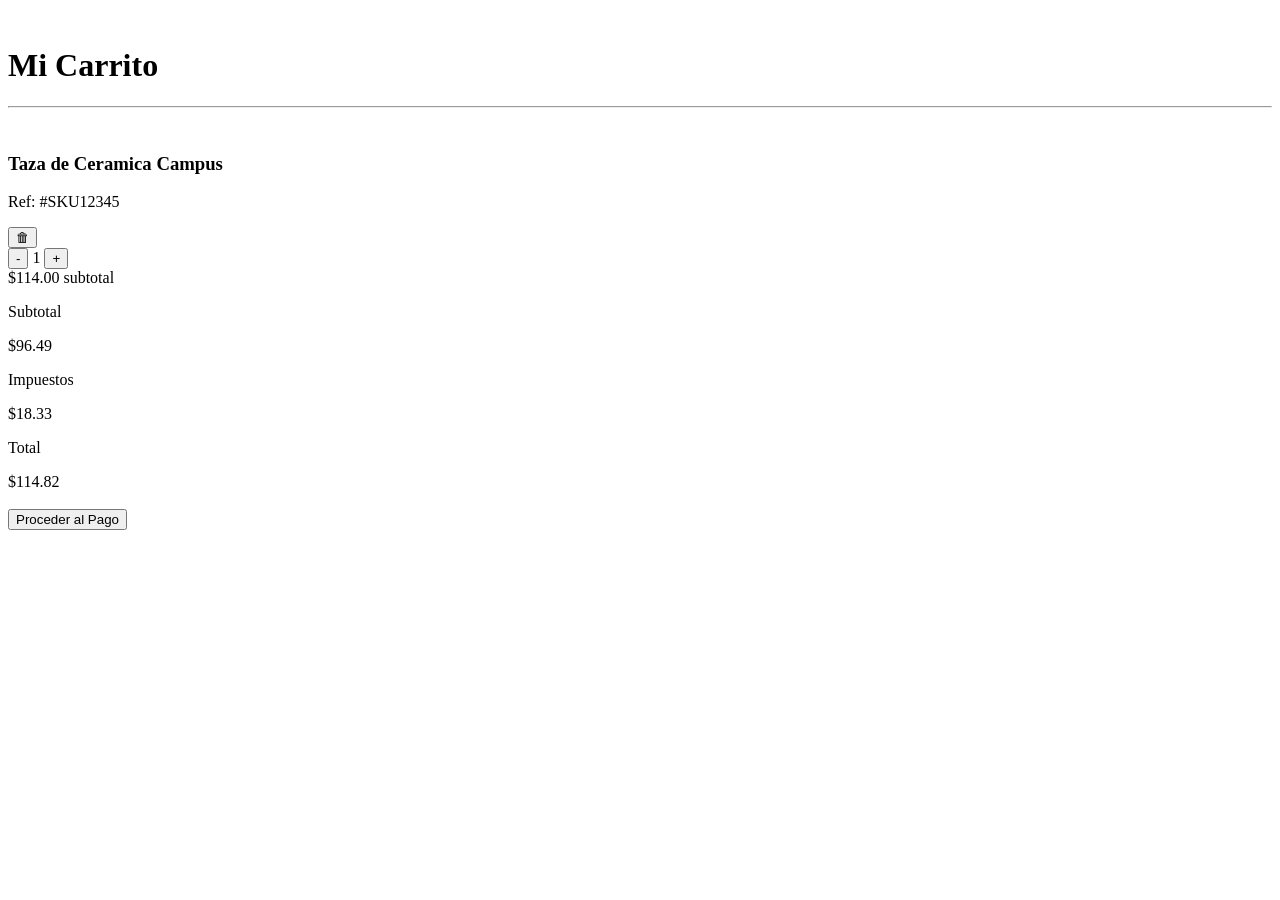
==== Html/carrito.html @ 21fdf0f8 "feat: :sparkles: Maquetacion de la pagina web Maquetacion de la pagina web con todos sus archivos HT" ====
<!DOCTYPE html>
<html lang="en">
<head>
    <meta charset="UTF-8">
    <meta name="viewport" content="width=device-width, initial-scale=1.0">
    <title>Document</title>
    <link rel="stylesheet" href="/CSS/base.css">
</head>
<body>
    <header class="header">
        <img src="/Imagenes/menu-close.svg" alt="">
        <h1>Mi Carrito</h1>
    </header>

    <hr>
    <section>
        <div class="productos-comprados">
            <div class="tarjeta-carrito">
                <div class="img-producto-comprado">
                    <img src="/Imagenes/sonic.png" alt="">
                </div>
                <div class="info-carrito">
                    <div class="info-top">
                        <div>
                            <h3>Taza de Ceramica Campus</h3>
                            <p>Ref: #SKU12345</p>
                        </div>
                        <button class="btn-eliminar">🗑</button>
                    </div>
                    <div class="info-bottom">
                        <div class="cantidad">
                            <button>-</button>
                            <span>1</span>
                            <button>+</button>
                        </div>
                        <div class="total">
                            <span>$114.00</span>
                            <span>subtotal</span>
                        </div>
                    </div>
                </div>
            </div>
        </div>
    </section>

    <section>
        <div class="Factura">
            <p>Subtotal</p>
            <div class="Cobro">
                <span>$96.49</span>
            </div>
            <p>Impuestos</p>
            <div class="Cobro">
                <span>$18.33</span>
            </div>
            <p id="Total">Total</p>
            <div class="Cobro">
                <span id="TotalPagar">$114.82</span>
            </div>
            <br>
            <button class="Btn-General">Proceder al Pago</button>
        </div>
    </section>
</body>
</html>
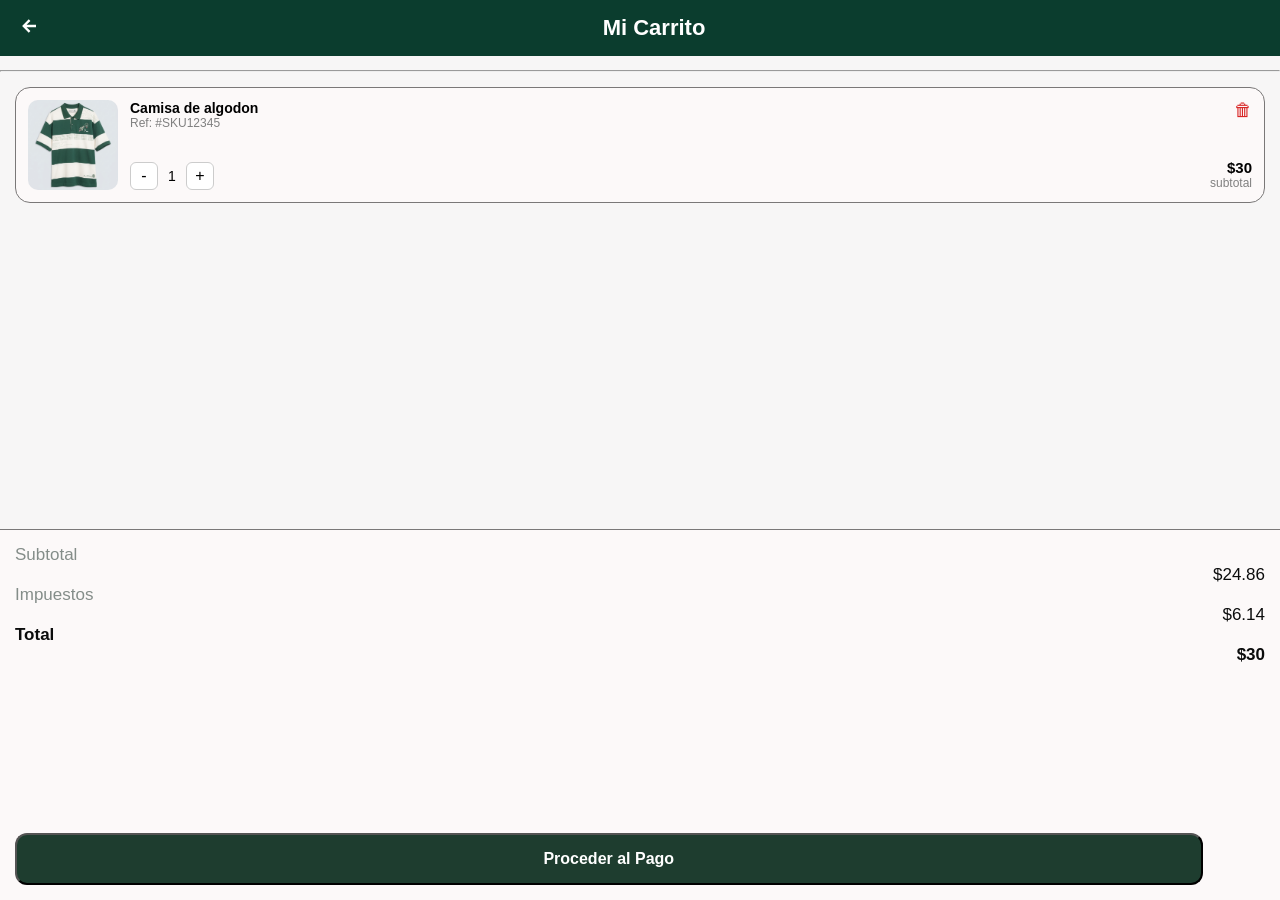
==== commit 85dc6170: "style: :art: Agregue imagenes a la pagina Agregue imagenes a la pagina y agregue a los enlaces sus r" ====
--- a/Html/carrito.html
+++ b/Html/carrito.html
@@ -8,7 +8,7 @@
 </head>
 <body>
     <header class="header">
-        <img src="/Imagenes/menu-close.svg" alt="">
+        <a href="catalogo.html"><img src="/Imagenes/Iconos/arrow-left-stroke.svg" alt=""></a>
         <h1>Mi Carrito</h1>
     </header>
 
@@ -17,12 +17,12 @@
         <div class="productos-comprados">
             <div class="tarjeta-carrito">
                 <div class="img-producto-comprado">
-                    <img src="/Imagenes/sonic.png" alt="">
+                    <img src="/Imagenes/Camisas/CMS1VD.png" alt="">
                 </div>
                 <div class="info-carrito">
                     <div class="info-top">
                         <div>
-                            <h3>Taza de Ceramica Campus</h3>
+                            <h3>Camisa de algodon</h3>
                             <p>Ref: #SKU12345</p>
                         </div>
                         <button class="btn-eliminar">🗑</button>
@@ -34,7 +34,7 @@
                             <button>+</button>
                         </div>
                         <div class="total">
-                            <span>$114.00</span>
+                            <span>$30</span>
                             <span>subtotal</span>
                         </div>
                     </div>
@@ -47,15 +47,15 @@
         <div class="Factura">
             <p>Subtotal</p>
             <div class="Cobro">
-                <span>$96.49</span>
+                <span>$24.86</span>
             </div>
             <p>Impuestos</p>
             <div class="Cobro">
-                <span>$18.33</span>
+                <span>$6.14</span>
             </div>
             <p id="Total">Total</p>
             <div class="Cobro">
-                <span id="TotalPagar">$114.82</span>
+                <span id="TotalPagar">$30</span>
             </div>
             <br>
             <button class="Btn-General">Proceder al Pago</button>
--- a/CSS/base.css
+++ b/CSS/base.css
@@ -0,0 +1,635 @@
+/* Reset */
+*{
+    box-sizing: border-box;
+    margin: 0;
+    padding: 0;
+    font-family: sans-serif;
+}
+
+body{
+    background: rgb(247, 246, 246);
+    padding-top: 70px;
+    color: #000000;
+}
+
+.header{
+    display: flex;
+    justify-content: space-between; 
+    align-items: center;
+    position: fixed;
+    top: 0;
+    left: 0;
+    width: 100%;
+    padding: 12px 15px;
+    background-color: #0B3D2E; 
+    z-index: 50;
+    color: #FFFFFF;
+}
+
+.header h1 {
+    flex: 1;
+    text-align: center;
+    font-size: 22px;
+}
+
+.header img {
+    width: 28px;
+    height: 28px;
+}
+
+.activador {
+    cursor: pointer;
+    font-size: 24px; 
+    padding: 5px;
+}
+
+.navbar{
+    position: fixed;
+    top: 0px;
+    left: 0px; 
+    height: 100vh;
+    width: 230px;
+    backdrop-filter: blur(100px);
+    background: #0B3D2E;
+    transform: translateX(-100px);
+    opacity: 0;
+    pointer-events: none;
+    transition: all 0.35s ease;
+    padding: 30px 15px;
+    z-index: 100;
+}
+
+
+.activador:hover ~ .navbar,
+.navbar:hover {
+    transform: translateX(0);
+    opacity: 1;
+    pointer-events: all;
+}
+
+.navbar h1{
+    color: #99f09c; 
+    font-size: 22px; 
+    margin-bottom: 25px;
+    padding-left: 10px;
+}
+.navbar li a {
+    display: flex;
+    align-items: center;
+    gap: 12px;
+    color: #FFFFFF;
+    text-decoration: none;
+    font-size: 25px;
+    padding: 12px 15px;
+    border-radius: 10px;
+    margin-bottom: 4px;
+}
+
+.navbar ul {
+    list-style: none;
+}
+
+.navbar li img {
+    width: 35px;
+    height: 35px;
+}
+
+/*Barra de navegacion*/
+.barra_buscar{
+    display: flex;
+    margin-left: 50PX;
+    top: 58px;                  
+    width: 80%;     
+    height: auto;
+    justify-content: center;
+    align-items: center;
+    align-content: center;
+    padding: 1px;
+    border: none;
+    background: #b6b1b1;
+    z-index: 50; 
+}
+
+.barra_buscar input {
+    padding: 8px;
+    border: none;
+    outline: none;
+    width: 100%;
+    font-size: 14px;
+    background: #F5F5F5F5;
+}
+
+.barra-buscar-btn{
+    display: none
+}
+
+/*Categorias*/
+.categorias{
+    margin-top: 25px;
+    padding: 5px;
+    display: flex;
+    justify-content: center;
+    flex-wrap: wrap;
+    gap: 15px;
+}
+
+.categorias h2{
+    width: 100%;
+    color: #07412f;
+}
+
+.tarjeta-categoria {
+    margin-top: 15px;
+    display: flex;
+    flex-direction: column;
+    align-items: center;
+    border: 1px solid rgb(122, 120, 120);
+    background: #d8e2eb;
+    border-radius: 15px;
+    padding: 10px;
+    width: 120px;
+    height: 120px;
+    gap: 15px;
+}
+
+.tarjeta-categoria h3 {
+    font-size: 14px;
+    color: black;
+    text-align: center;
+}
+
+.tarjeta-categoria img {
+    margin: 6px;
+    width: 50px;
+    height: 50px;
+    padding: 5px; 
+    border-radius: 50%;
+    background-color: #b9d5ee;
+}
+
+/*Proudctos destacados*/
+.productos{
+    display: flex;
+    flex-wrap: wrap;
+    gap: 20px;
+    padding: 25px;
+    flex-direction: row;  
+}
+
+.productos h2{
+    color: #07412f;
+    width: 100%; 
+}
+
+.tarjeta-producto {
+    margin-top: 15px;
+    display: flex;
+    flex-direction: column;
+    border: 1px solid rgb(122, 120, 120);
+    background-color: #eff5f8;
+    border-radius: 15px;
+    padding: 15px;
+    width: calc(50% - 8px);
+    position: relative;
+    gap: 8px;
+    overflow: hidden;
+}
+
+.productos .tarjeta-producto{
+    width: auto;
+    min-width: 100px;
+    position: relative ;
+}
+
+.tarjeta-producto h3 {
+    font-size: 15px;
+    color: #033525;
+    text-align: left;
+}
+
+.tarjeta-producto p {
+    font-size: 15px;
+    color: #033525;
+    text-align: left;
+}
+
+.img-producto {
+    width: 100%;   
+    height: 180px; 
+    object-fit: cover;
+}
+
+.img-producto img {
+    width: 200px;
+    height: 100%;
+    object-fit: cover;
+}
+
+/*Catalogo*/
+/*Filtros*/
+.filtros {
+    width: 100%;
+    display: flex;
+    gap: 10px;
+    padding: 8px 15px;
+}
+
+.filtro {
+    color: #07412f;
+    background: #d8e2eb;
+    border: none;
+    border-radius: 20px;
+    padding: 5px 14px;
+    font-size: 13px;
+    cursor: pointer;
+}
+
+/*Productos catalogo*/
+.catalogo {
+    display: flex;
+    flex-wrap: wrap;
+    gap: 15px;
+    padding: 15px;
+    margin-top: 10px;
+    flex-direction: row;
+}
+
+.catalogo .tarjeta-producto {
+    width: auto;
+    min-width: 100px;
+    position: relative;
+}
+
+.insignia-oferta {
+    position: absolute;
+    top: 10px;
+    left: 10px;
+    background: #f083b9;
+    color: white;
+    font-size: 11px;
+    padding: 3px 8px;
+    border-radius: 10px;
+}
+
+.insignia-PCStock{
+    position: absolute;
+    top: 10px;
+    left: 10px;
+    background: #4c90af;
+    color: white;
+    font-size: 11px;
+    padding: 3px 8px;
+    border-radius: 10px;
+
+}
+.tarjeta-footer {
+    display: flex;
+    justify-content: space-between;
+    align-items: center;
+}
+
+.btn-carrito {
+    background: #06815a;
+    border: none;
+    border-radius: 50%;
+    width: 32px;
+    height: 32px;
+    cursor: pointer;
+    font-size: 15px;
+}
+
+/*Carrito Vacio*/
+.Carrito-Vacio{
+    display: flex;
+    flex-direction: column;
+    align-items: center;
+    justify-content: center;
+    gap: 15px;
+    padding: 40px 20px;
+    text-align: center;
+}
+
+.Img-Carrito-Vacio img{
+    width: 200px;
+    height: 200px;
+    background-color: #d6dbd9;
+    border-radius: 50%;
+    justify-content: center;
+    align-items: center;
+}
+
+.Carrito-Vacio h2{
+    font-size: 25px;
+    color:black;
+    text-align: center;
+    justify-content: center;
+    align-items: center;
+}
+
+.Carrito-Vacio p{
+    font-size: 20px;
+    color:rgb(54, 53, 53);
+    text-align: center;
+    justify-content: center;
+    align-items: center;
+}
+
+.Btn-General {
+    display: block;
+    background-color: #1e3d2f;
+    color: white;
+    text-decoration: none;
+    text-align: center;
+    padding: 15px;
+    border-radius: 12px;
+    font-size: 16px;
+    font-weight: bold;
+    width: 95%;
+    margin-top: 150px;
+}
+
+/*Mi carrito*/
+.productos-comprados {
+    display: flex;
+    flex-direction: column;
+    gap: 15px;
+    padding: 15px;
+}
+
+.tarjeta-carrito {
+    display: flex;
+    flex-direction: row; 
+    background-color: rgb(252, 249, 249);
+    border-radius: 15px;
+    border: 1px solid rgb(122, 120, 120);
+    padding: 12px;
+    gap: 12px;
+    align-items: stretch;
+}
+
+.img-producto-comprado {
+    width: 90px;
+    height: 90px;
+    border-radius: 10px;
+    overflow: hidden;
+    flex-shrink: 0;
+}
+
+.img-producto-comprado img {
+    width: 100%;
+    height: 100%;
+    object-fit: cover;
+    display: block;
+}
+
+.info-carrito {
+    flex: 1;
+    display: flex;
+    flex-direction: column;
+    justify-content: space-between;
+}
+
+.info-top {
+    display: flex;
+    justify-content: space-between;
+    align-items: flex-start;
+}
+
+.info-top h3 {
+    font-size: 14px;
+    font-weight: bold;
+    color: black;
+}
+
+.info-top p {
+    font-size: 12px;
+    color: gray;
+}
+
+.btn-eliminar {
+    background: none;
+    border: none;
+    cursor: pointer;
+    font-size: 18px;
+    color: rgb(216, 38, 38);
+}
+
+.info-bottom {
+    display: flex;
+    justify-content: space-between;
+    align-items: flex-end;
+}
+
+.cantidad {
+    display: flex;
+    align-items: center;
+    gap: 10px;
+}
+
+.cantidad button {
+    background: white;
+    border: 1px solid #ccc;
+    border-radius: 6px;
+    width: 28px;
+    height: 28px;
+    cursor: pointer;
+    font-size: 16px;
+}
+
+.cantidad span {
+    font-size: 14px;
+}
+
+.total {
+    display: flex;
+    flex-direction: column;
+    align-items: flex-end;
+}
+
+.total span:first-child {
+    font-size: 15px;
+    font-weight: bold;
+    color: black;
+}
+
+.total span:last-child {
+    font-size: 12px;
+    color: gray;
+}
+
+.Factura{
+    position: fixed;
+    flex-direction: column;
+    padding: 15px;
+    bottom: 0;
+    width: 100%;
+    background-color: rgb(252, 249, 249);
+    border-top: 1px solid rgb(122, 120, 120);
+}
+
+.Factura p{
+    font-size: 17px;
+    font-weight:500;
+    color: #848d89;
+}
+
+#Total{
+    font-size: 17px;
+    font-weight:900;
+    color: #0b0c0c;
+}
+.Cobro{
+    display: flex;
+    flex-direction: column;
+    align-items: flex-end;
+}
+
+.Cobro span{
+    font-size: 17px;
+    font-weight:500;
+    color: #0b0c0c;
+}
+
+#TotalPagar {
+    font-size: 17px;
+    font-weight:900;
+    color: #0b0c0c;
+}
+
+/*Checkout*/
+
+.Checkout {
+    width: 100%;
+    display: flex;
+    flex-direction: column;
+    padding: 15px;
+    gap: 10px;
+}
+
+.input-group {
+    margin: 5px;
+    font-size: 20px;
+    outline: none;
+    width: 100%;
+    border: none;
+}
+
+.info-checkout{
+    display: flex;
+    top: 58px;
+    max-width: 700px;
+    height: auto;
+    justify-content: center;
+    align-items: center;
+    align-content: center;
+    padding: 1px;
+    border: none;
+    border-radius: 5px;
+    background: #b6b1b1;
+    z-index: 50;
+    margin: 5px;
+}
+
+.info-checkout input {
+    padding: 4px;
+    border: none;
+    outline: none;
+    width: 100%;
+    font-size: 14px;
+    background: #f5f5f5;
+    flex: 1;
+}
+
+/*Resumen del Checkout*/
+.Resumen {
+    justify-content: center;
+    padding: 15px;
+    display: flex;
+    flex-direction: column;
+    gap: 15px;
+}
+
+.Resumen h2 {
+    color: #07412f;
+    font-size: 18px;
+}
+
+.tarjeta-resumen {
+    display: flex;
+    align-items: center;
+    gap: 12px;
+    background-color: #eff5f8;
+    padding: 12px;
+}
+
+.productos-checkout{
+    display: flex;
+}
+
+.tarjeta-resumen img {
+    width: 100px;
+    height: 100px;
+    object-fit: cover;
+    border-radius: 10px;
+}
+
+.tarjeta-resumen p {
+    font-size: 20px;
+    color: #033525;
+}
+
+#Cobro-Checkout{
+    margin-left: auto;
+}
+
+.Total-Checkout{
+    display: flex;
+    justify-content: space-between;
+    align-items: flex-end;
+    flex-direction: row; 
+    padding: 18px; 
+    font-size: 25px;
+    border-radius: 15px;
+    background: #eff5f8;
+    color: #07412f;
+}
+
+.metodo{
+    display: flex;
+    flex-direction: row;
+    flex-wrap: wrap;
+    width: 100%;
+}
+
+.metodo h1{
+    width: 100%;
+}
+
+.metodo-opciones{
+    padding-top: 10px;
+    display: flex;
+    justify-content: center;
+    flex-wrap: wrap;
+    gap: 15px;
+}
+
+.metodo-pago{
+    flex-direction: column;
+    display: flex;
+    justify-content: center;
+    align-items: center;
+    align-content: center;
+    border:1px solid #000000;
+    background: #d8e2eb;
+    width: 150px;
+    border-radius: 7%;
+    padding: 5px;
+    margin: 10px;
+    padding-top: 10px;
+}
+
+.metodo img{
+    width: 100px;
+    height: 100px;
+    border-radius: 10px;
+}
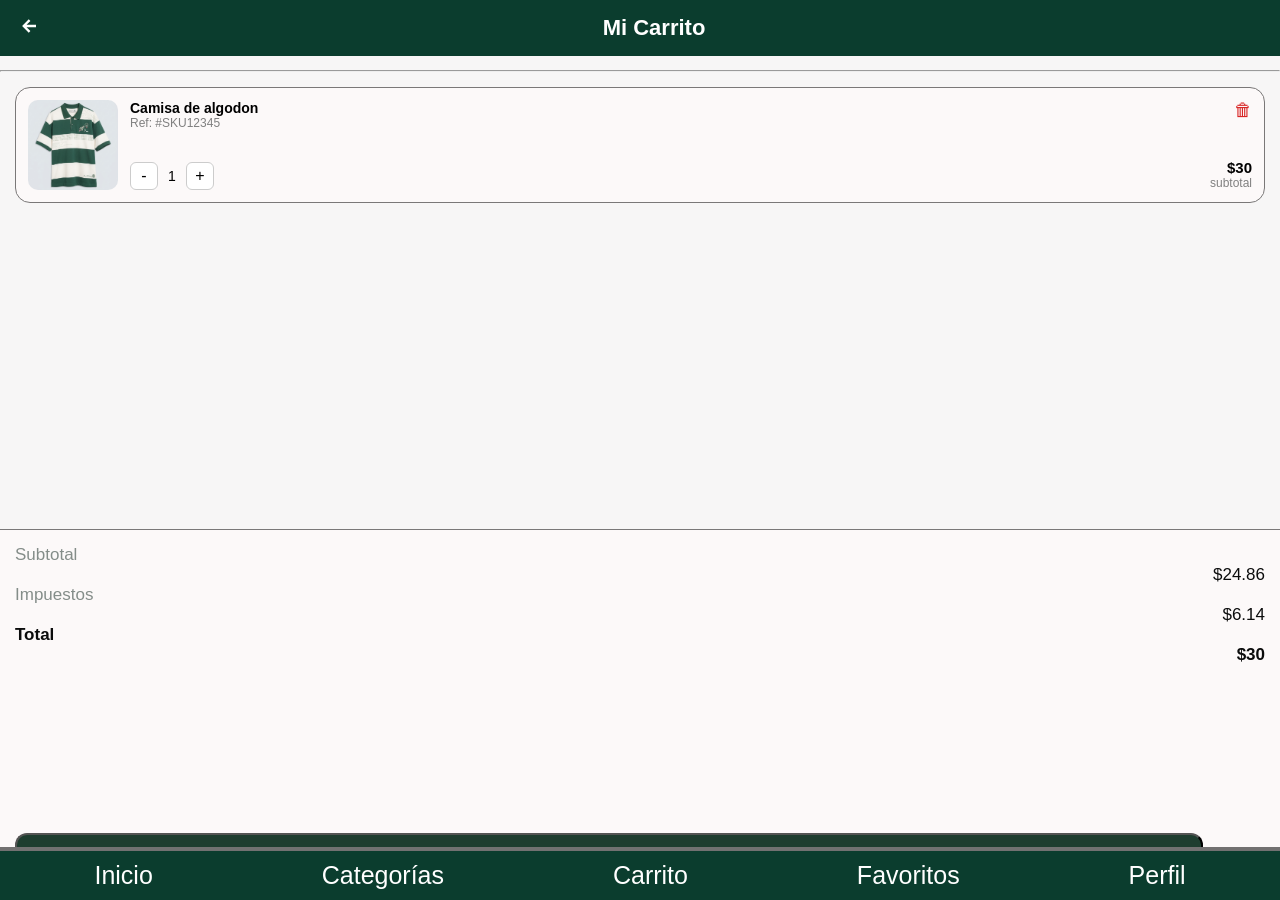
==== commit 4601d1b5: "feat: :zap: Barra de navegacion parte de abajo Barra de navegacion para navegar entre la pagina" ====
--- a/Html/carrito.html
+++ b/Html/carrito.html
@@ -60,6 +60,14 @@
             <br>
             <button class="Btn-General">Proceder al Pago</button>
         </div>
+
+          <div class="Nav2">
+        <div>Inicio</div>
+        <div>Categorías</div>
+        <div>Carrito</div>
+        <div>Favoritos</div>
+        <div>Perfil</div>
+        </div>
     </section>
 </body>
 </html>
--- a/CSS/base.css
+++ b/CSS/base.css
@@ -236,11 +236,11 @@
 
 .filtro {
     color: #07412f;
-    background: #d8e2eb;
+    background: #FFFFFF;
     border: none;
     border-radius: 20px;
-    padding: 5px 14px;
-    font-size: 13px;
+    padding: 9px 18px;
+    font-size: 15px;
     cursor: pointer;
 }
 
@@ -264,22 +264,22 @@
     position: absolute;
     top: 10px;
     left: 10px;
-    background: #f083b9;
+    background: #06815a;
     color: white;
-    font-size: 11px;
+    font-size: 15px;
     padding: 3px 8px;
-    border-radius: 10px;
+    border-radius: 7px;
 }
 
 .insignia-PCStock{
     position: absolute;
     top: 10px;
     left: 10px;
-    background: #4c90af;
+    background: #06815a;
     color: white;
-    font-size: 11px;
+    font-size: 15px;
     padding: 3px 8px;
-    border-radius: 10px;
+    border-radius: 7px;
 
 }
 .tarjeta-footer {
@@ -289,13 +289,18 @@
 }
 
 .btn-carrito {
-    background: #06815a;
+    background:     #05581a;
     border: none;
     border-radius: 50%;
-    width: 32px;
-    height: 32px;
+    width: 35px;
+    height: 35px;
     cursor: pointer;
     font-size: 15px;
+}
+
+.btn-carrito img{
+    width: 67%;
+    height: 100%;
 }
 
 /*Carrito Vacio*/
@@ -503,12 +508,13 @@
     display: flex;
     flex-direction: column;
     padding: 15px;
-    gap: 10px;
+    gap: 15px;
+    color: #07412f;
 }
 
 .input-group {
     margin: 5px;
-    font-size: 20px;
+    font-size: 25px;
     outline: none;
     width: 100%;
     border: none;
@@ -522,7 +528,7 @@
     justify-content: center;
     align-items: center;
     align-content: center;
-    padding: 1px;
+    padding: 2px;
     border: none;
     border-radius: 5px;
     background: #b6b1b1;
@@ -531,7 +537,7 @@
 }
 
 .info-checkout input {
-    padding: 4px;
+    padding: 7px;
     border: none;
     outline: none;
     width: 100%;
@@ -633,3 +639,77 @@
     height: 100px;
     border-radius: 10px;
 }
+
+/*Perfil*/
+.perfil{
+    display: flex;
+    justify-content: center;
+    align-items: center;
+    flex-direction: column;
+    margin-top: 20px;
+
+}
+
+.avatar{
+  width: 135px;
+  height: 135px;
+  border-radius: 50%;
+  background-color: #ccc;
+  display: flex;
+  align-items: center;
+  justify-content: center;
+  margin-bottom: 10px;
+}
+
+.avatar img{
+    width: 100%;
+    height: 100%;
+    border-radius: 50%;
+}
+
+.informacion2{
+    text-align: center;
+    margin-bottom: 40px;
+}
+
+.tarjeta-opciones {
+  margin-top: 20px;
+  display: grid;
+  grid-template-columns: repeat(2, 1fr);
+  gap: 15px;
+  width: 100%;
+  max-width: 400px;
+  margin-left: 30px;
+}
+
+.opcion{
+   justify-content: center;
+   align-items: center;
+   text-align: center;
+   background: #089669;
+   color: #FFFFFF;
+   font-size: 20px;
+   border-radius: 5px;
+   padding: 10px;
+}
+
+.Nav2{
+    display: flex;
+    justify-content: space-around;
+    background-color: #0B3D2E;
+    padding: 10px;
+    border-top: 4px solid #727171;
+    position: fixed;
+    bottom: 0;
+    width: 100%;
+    z-index: 100;
+}
+
+.Nav2 div {
+    display: flex;
+    flex-direction: column; 
+    align-items: center;
+    font-size: 25px;
+    color: #FFFFFF;
+    gap: 3px;
+}
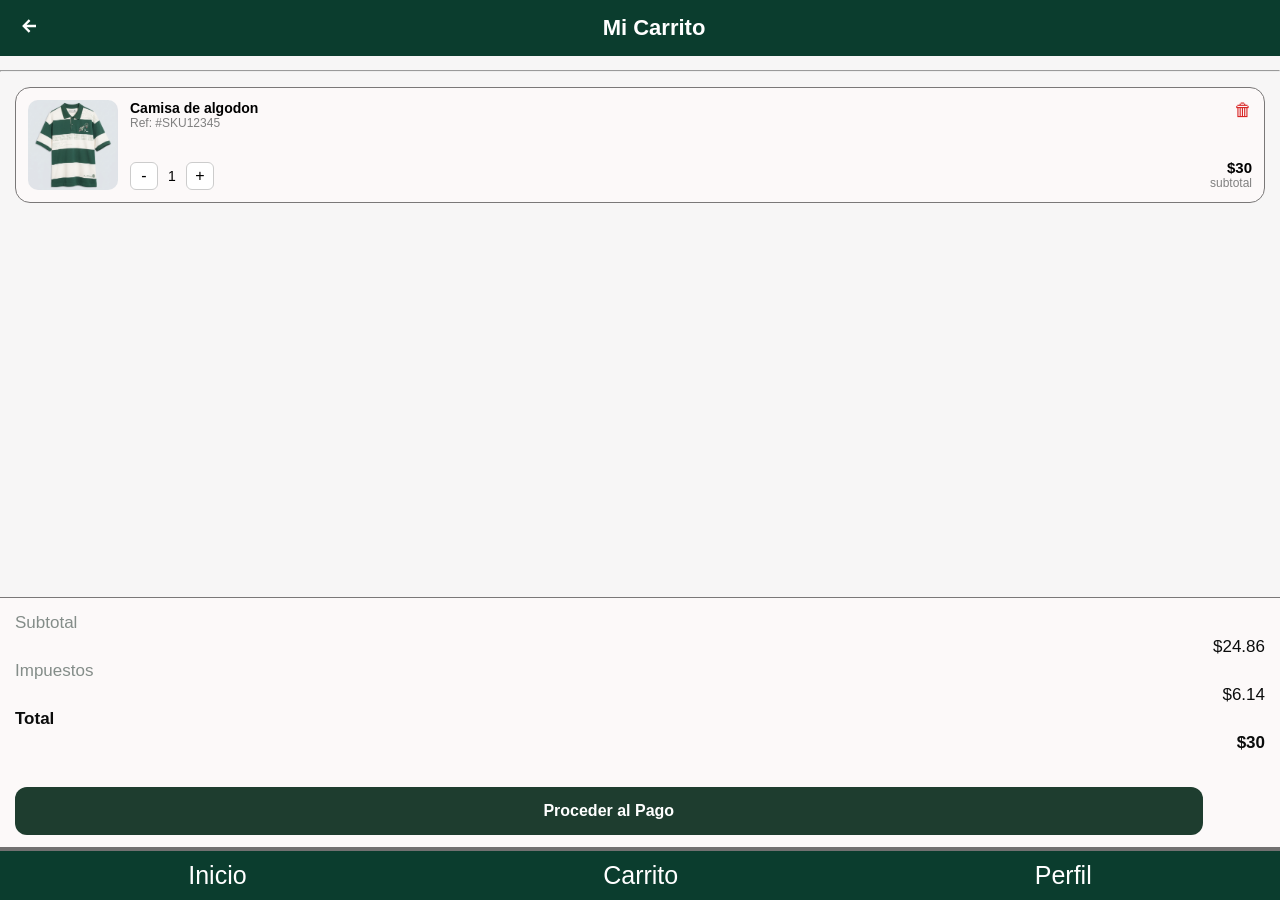
==== commit bd34f735: "fix: :bug: Corregi errores Corregi errores en el checkout y en el navbar de la parte inferior" ====
--- a/Html/carrito.html
+++ b/Html/carrito.html
@@ -58,16 +58,20 @@
                 <span id="TotalPagar">$30</span>
             </div>
             <br>
-            <button class="Btn-General">Proceder al Pago</button>
+            <div style="padding-bottom:50px;">
+                <button class="Btn-General">Proceder al Pago</button>
+            </div>
         </div>
 
-          <div class="Nav2">
-        <div>Inicio</div>
-        <div>Categorías</div>
-        <div>Carrito</div>
-        <div>Favoritos</div>
-        <div>Perfil</div>
-        </div>
+        <div class="Nav2">
+        <div><a href="index.html">Inicio</a></div>
+        <div><a href="carrito.html">Carrito</a></div>
+        <div><a href="perfil.html">Perfil</a></div>
+        </div> 
     </section>
+
+    
+
+    
 </body>
 </html>
--- a/CSS/base.css
+++ b/CSS/base.css
@@ -343,14 +343,15 @@
     display: block;
     background-color: #1e3d2f;
     color: white;
-    text-decoration: none;
+    border: none;           /* ← borde del navegador */
+    cursor: pointer;        /* ← manito al pasar */
     text-align: center;
     padding: 15px;
     border-radius: 12px;
     font-size: 16px;
     font-weight: bold;
     width: 95%;
-    margin-top: 150px;
+    margin-top: 8px;        /* ← antes era 150px */
 }
 
 /*Mi carrito*/
@@ -464,12 +465,14 @@
 
 .Factura{
     position: fixed;
+    display: flex;          /* ← faltaba esto */
     flex-direction: column;
     padding: 15px;
     bottom: 0;
     width: 100%;
     background-color: rgb(252, 249, 249);
     border-top: 1px solid rgb(122, 120, 120);
+    gap: 4px;
 }
 
 .Factura p{
@@ -703,13 +706,20 @@
     bottom: 0;
     width: 100%;
     z-index: 100;
+    text-decoration: none;
 }
 
 .Nav2 div {
     display: flex;
     flex-direction: column; 
     align-items: center;
+    gap: 3px;
     font-size: 25px;
     color: #FFFFFF;
-    gap: 3px;
+}
+
+.Nav2 a{
+    text-decoration: none;
+    font-size: 25px;
+    color: #FFFFFF;
 }
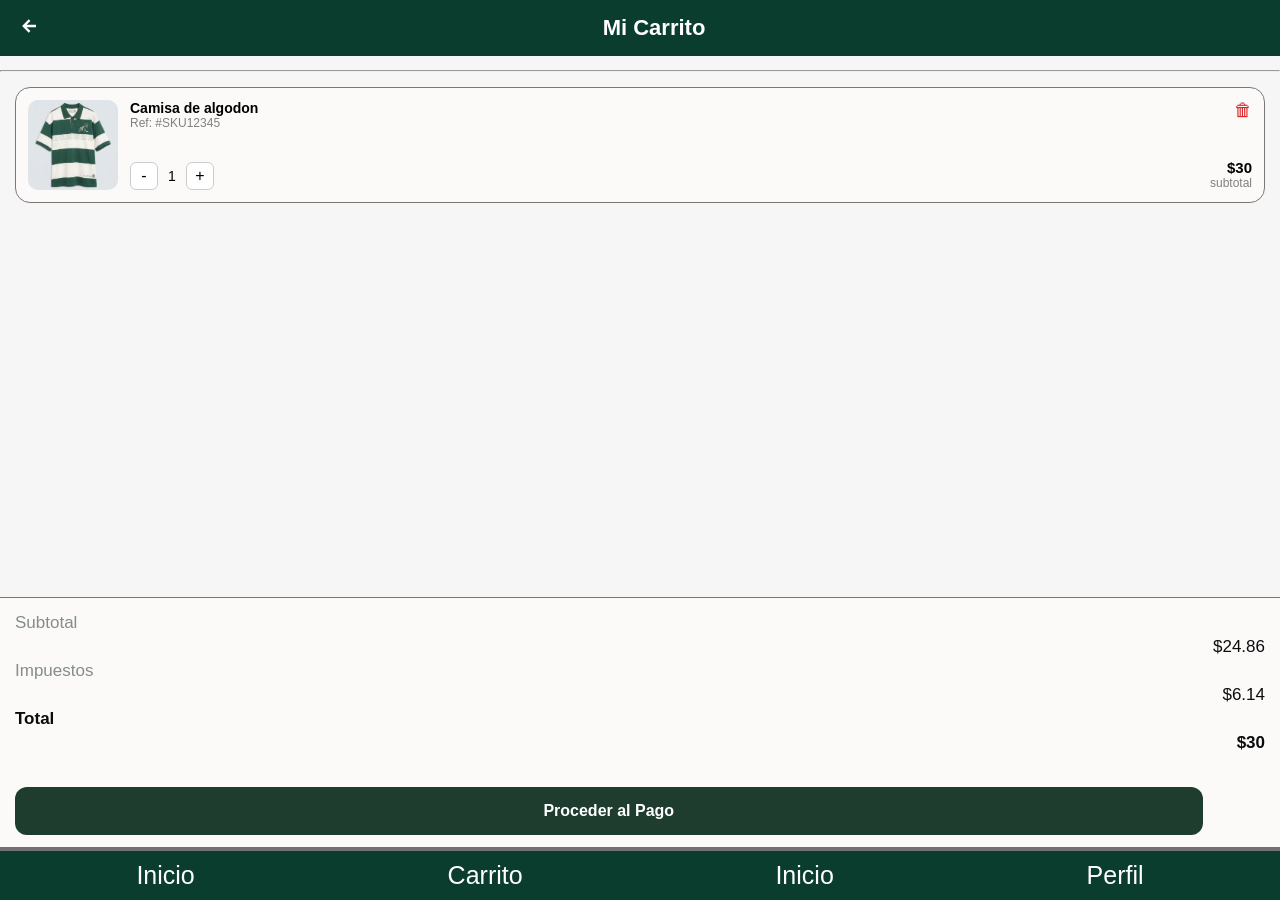
==== commit 17bffeca: "feat: :zap: Cambio del nav y del historial Cambio del nav y del historial" ====
--- a/Html/carrito.html
+++ b/Html/carrito.html
@@ -5,6 +5,9 @@
     <meta name="viewport" content="width=device-width, initial-scale=1.0">
     <title>Document</title>
     <link rel="stylesheet" href="/CSS/base.css">
+    <link rel="stylesheet" href="/CSS/components.css">
+    <link rel="stylesheet" href="/CSS/layout.css">
+    <link rel="stylesheet" href="">
 </head>
 <body>
     <header class="header">
@@ -64,9 +67,10 @@
         </div>
 
         <div class="Nav2">
-        <div><a href="index.html">Inicio</a></div>
-        <div><a href="carrito.html">Carrito</a></div>
-        <div><a href="perfil.html">Perfil</a></div>
+            <div><a href="index.html">Inicio</a></div>
+            <div><a href="carrito.html">Carrito</a></div>
+            <div><a href="historial.html">Inicio</a></div>
+            <div><a href="perfil.html">Perfil</a></div>
         </div> 
     </section>
 
--- a/CSS/base.css
+++ b/CSS/base.css
@@ -1,725 +1,13 @@
-/* Reset */
-*{
+* {
     box-sizing: border-box;
     margin: 0;
     padding: 0;
     font-family: sans-serif;
 }
 
-body{
+/* Cuerpo principal de la pagina */
+body {
     background: rgb(247, 246, 246);
     padding-top: 70px;
     color: #000000;
 }
-
-.header{
-    display: flex;
-    justify-content: space-between; 
-    align-items: center;
-    position: fixed;
-    top: 0;
-    left: 0;
-    width: 100%;
-    padding: 12px 15px;
-    background-color: #0B3D2E; 
-    z-index: 50;
-    color: #FFFFFF;
-}
-
-.header h1 {
-    flex: 1;
-    text-align: center;
-    font-size: 22px;
-}
-
-.header img {
-    width: 28px;
-    height: 28px;
-}
-
-.activador {
-    cursor: pointer;
-    font-size: 24px; 
-    padding: 5px;
-}
-
-.navbar{
-    position: fixed;
-    top: 0px;
-    left: 0px; 
-    height: 100vh;
-    width: 230px;
-    backdrop-filter: blur(100px);
-    background: #0B3D2E;
-    transform: translateX(-100px);
-    opacity: 0;
-    pointer-events: none;
-    transition: all 0.35s ease;
-    padding: 30px 15px;
-    z-index: 100;
-}
-
-
-.activador:hover ~ .navbar,
-.navbar:hover {
-    transform: translateX(0);
-    opacity: 1;
-    pointer-events: all;
-}
-
-.navbar h1{
-    color: #99f09c; 
-    font-size: 22px; 
-    margin-bottom: 25px;
-    padding-left: 10px;
-}
-.navbar li a {
-    display: flex;
-    align-items: center;
-    gap: 12px;
-    color: #FFFFFF;
-    text-decoration: none;
-    font-size: 25px;
-    padding: 12px 15px;
-    border-radius: 10px;
-    margin-bottom: 4px;
-}
-
-.navbar ul {
-    list-style: none;
-}
-
-.navbar li img {
-    width: 35px;
-    height: 35px;
-}
-
-/*Barra de navegacion*/
-.barra_buscar{
-    display: flex;
-    margin-left: 50PX;
-    top: 58px;                  
-    width: 80%;     
-    height: auto;
-    justify-content: center;
-    align-items: center;
-    align-content: center;
-    padding: 1px;
-    border: none;
-    background: #b6b1b1;
-    z-index: 50; 
-}
-
-.barra_buscar input {
-    padding: 8px;
-    border: none;
-    outline: none;
-    width: 100%;
-    font-size: 14px;
-    background: #F5F5F5F5;
-}
-
-.barra-buscar-btn{
-    display: none
-}
-
-/*Categorias*/
-.categorias{
-    margin-top: 25px;
-    padding: 5px;
-    display: flex;
-    justify-content: center;
-    flex-wrap: wrap;
-    gap: 15px;
-}
-
-.categorias h2{
-    width: 100%;
-    color: #07412f;
-}
-
-.tarjeta-categoria {
-    margin-top: 15px;
-    display: flex;
-    flex-direction: column;
-    align-items: center;
-    border: 1px solid rgb(122, 120, 120);
-    background: #d8e2eb;
-    border-radius: 15px;
-    padding: 10px;
-    width: 120px;
-    height: 120px;
-    gap: 15px;
-}
-
-.tarjeta-categoria h3 {
-    font-size: 14px;
-    color: black;
-    text-align: center;
-}
-
-.tarjeta-categoria img {
-    margin: 6px;
-    width: 50px;
-    height: 50px;
-    padding: 5px; 
-    border-radius: 50%;
-    background-color: #b9d5ee;
-}
-
-/*Proudctos destacados*/
-.productos{
-    display: flex;
-    flex-wrap: wrap;
-    gap: 20px;
-    padding: 25px;
-    flex-direction: row;  
-}
-
-.productos h2{
-    color: #07412f;
-    width: 100%; 
-}
-
-.tarjeta-producto {
-    margin-top: 15px;
-    display: flex;
-    flex-direction: column;
-    border: 1px solid rgb(122, 120, 120);
-    background-color: #eff5f8;
-    border-radius: 15px;
-    padding: 15px;
-    width: calc(50% - 8px);
-    position: relative;
-    gap: 8px;
-    overflow: hidden;
-}
-
-.productos .tarjeta-producto{
-    width: auto;
-    min-width: 100px;
-    position: relative ;
-}
-
-.tarjeta-producto h3 {
-    font-size: 15px;
-    color: #033525;
-    text-align: left;
-}
-
-.tarjeta-producto p {
-    font-size: 15px;
-    color: #033525;
-    text-align: left;
-}
-
-.img-producto {
-    width: 100%;   
-    height: 180px; 
-    object-fit: cover;
-}
-
-.img-producto img {
-    width: 200px;
-    height: 100%;
-    object-fit: cover;
-}
-
-/*Catalogo*/
-/*Filtros*/
-.filtros {
-    width: 100%;
-    display: flex;
-    gap: 10px;
-    padding: 8px 15px;
-}
-
-.filtro {
-    color: #07412f;
-    background: #FFFFFF;
-    border: none;
-    border-radius: 20px;
-    padding: 9px 18px;
-    font-size: 15px;
-    cursor: pointer;
-}
-
-/*Productos catalogo*/
-.catalogo {
-    display: flex;
-    flex-wrap: wrap;
-    gap: 15px;
-    padding: 15px;
-    margin-top: 10px;
-    flex-direction: row;
-}
-
-.catalogo .tarjeta-producto {
-    width: auto;
-    min-width: 100px;
-    position: relative;
-}
-
-.insignia-oferta {
-    position: absolute;
-    top: 10px;
-    left: 10px;
-    background: #06815a;
-    color: white;
-    font-size: 15px;
-    padding: 3px 8px;
-    border-radius: 7px;
-}
-
-.insignia-PCStock{
-    position: absolute;
-    top: 10px;
-    left: 10px;
-    background: #06815a;
-    color: white;
-    font-size: 15px;
-    padding: 3px 8px;
-    border-radius: 7px;
-
-}
-.tarjeta-footer {
-    display: flex;
-    justify-content: space-between;
-    align-items: center;
-}
-
-.btn-carrito {
-    background:     #05581a;
-    border: none;
-    border-radius: 50%;
-    width: 35px;
-    height: 35px;
-    cursor: pointer;
-    font-size: 15px;
-}
-
-.btn-carrito img{
-    width: 67%;
-    height: 100%;
-}
-
-/*Carrito Vacio*/
-.Carrito-Vacio{
-    display: flex;
-    flex-direction: column;
-    align-items: center;
-    justify-content: center;
-    gap: 15px;
-    padding: 40px 20px;
-    text-align: center;
-}
-
-.Img-Carrito-Vacio img{
-    width: 200px;
-    height: 200px;
-    background-color: #d6dbd9;
-    border-radius: 50%;
-    justify-content: center;
-    align-items: center;
-}
-
-.Carrito-Vacio h2{
-    font-size: 25px;
-    color:black;
-    text-align: center;
-    justify-content: center;
-    align-items: center;
-}
-
-.Carrito-Vacio p{
-    font-size: 20px;
-    color:rgb(54, 53, 53);
-    text-align: center;
-    justify-content: center;
-    align-items: center;
-}
-
-.Btn-General {
-    display: block;
-    background-color: #1e3d2f;
-    color: white;
-    border: none;           /* ← borde del navegador */
-    cursor: pointer;        /* ← manito al pasar */
-    text-align: center;
-    padding: 15px;
-    border-radius: 12px;
-    font-size: 16px;
-    font-weight: bold;
-    width: 95%;
-    margin-top: 8px;        /* ← antes era 150px */
-}
-
-/*Mi carrito*/
-.productos-comprados {
-    display: flex;
-    flex-direction: column;
-    gap: 15px;
-    padding: 15px;
-}
-
-.tarjeta-carrito {
-    display: flex;
-    flex-direction: row; 
-    background-color: rgb(252, 249, 249);
-    border-radius: 15px;
-    border: 1px solid rgb(122, 120, 120);
-    padding: 12px;
-    gap: 12px;
-    align-items: stretch;
-}
-
-.img-producto-comprado {
-    width: 90px;
-    height: 90px;
-    border-radius: 10px;
-    overflow: hidden;
-    flex-shrink: 0;
-}
-
-.img-producto-comprado img {
-    width: 100%;
-    height: 100%;
-    object-fit: cover;
-    display: block;
-}
-
-.info-carrito {
-    flex: 1;
-    display: flex;
-    flex-direction: column;
-    justify-content: space-between;
-}
-
-.info-top {
-    display: flex;
-    justify-content: space-between;
-    align-items: flex-start;
-}
-
-.info-top h3 {
-    font-size: 14px;
-    font-weight: bold;
-    color: black;
-}
-
-.info-top p {
-    font-size: 12px;
-    color: gray;
-}
-
-.btn-eliminar {
-    background: none;
-    border: none;
-    cursor: pointer;
-    font-size: 18px;
-    color: rgb(216, 38, 38);
-}
-
-.info-bottom {
-    display: flex;
-    justify-content: space-between;
-    align-items: flex-end;
-}
-
-.cantidad {
-    display: flex;
-    align-items: center;
-    gap: 10px;
-}
-
-.cantidad button {
-    background: white;
-    border: 1px solid #ccc;
-    border-radius: 6px;
-    width: 28px;
-    height: 28px;
-    cursor: pointer;
-    font-size: 16px;
-}
-
-.cantidad span {
-    font-size: 14px;
-}
-
-.total {
-    display: flex;
-    flex-direction: column;
-    align-items: flex-end;
-}
-
-.total span:first-child {
-    font-size: 15px;
-    font-weight: bold;
-    color: black;
-}
-
-.total span:last-child {
-    font-size: 12px;
-    color: gray;
-}
-
-.Factura{
-    position: fixed;
-    display: flex;          /* ← faltaba esto */
-    flex-direction: column;
-    padding: 15px;
-    bottom: 0;
-    width: 100%;
-    background-color: rgb(252, 249, 249);
-    border-top: 1px solid rgb(122, 120, 120);
-    gap: 4px;
-}
-
-.Factura p{
-    font-size: 17px;
-    font-weight:500;
-    color: #848d89;
-}
-
-#Total{
-    font-size: 17px;
-    font-weight:900;
-    color: #0b0c0c;
-}
-.Cobro{
-    display: flex;
-    flex-direction: column;
-    align-items: flex-end;
-}
-
-.Cobro span{
-    font-size: 17px;
-    font-weight:500;
-    color: #0b0c0c;
-}
-
-#TotalPagar {
-    font-size: 17px;
-    font-weight:900;
-    color: #0b0c0c;
-}
-
-/*Checkout*/
-
-.Checkout {
-    width: 100%;
-    display: flex;
-    flex-direction: column;
-    padding: 15px;
-    gap: 15px;
-    color: #07412f;
-}
-
-.input-group {
-    margin: 5px;
-    font-size: 25px;
-    outline: none;
-    width: 100%;
-    border: none;
-}
-
-.info-checkout{
-    display: flex;
-    top: 58px;
-    max-width: 700px;
-    height: auto;
-    justify-content: center;
-    align-items: center;
-    align-content: center;
-    padding: 2px;
-    border: none;
-    border-radius: 5px;
-    background: #b6b1b1;
-    z-index: 50;
-    margin: 5px;
-}
-
-.info-checkout input {
-    padding: 7px;
-    border: none;
-    outline: none;
-    width: 100%;
-    font-size: 14px;
-    background: #f5f5f5;
-    flex: 1;
-}
-
-/*Resumen del Checkout*/
-.Resumen {
-    justify-content: center;
-    padding: 15px;
-    display: flex;
-    flex-direction: column;
-    gap: 15px;
-}
-
-.Resumen h2 {
-    color: #07412f;
-    font-size: 18px;
-}
-
-.tarjeta-resumen {
-    display: flex;
-    align-items: center;
-    gap: 12px;
-    background-color: #eff5f8;
-    padding: 12px;
-}
-
-.productos-checkout{
-    display: flex;
-}
-
-.tarjeta-resumen img {
-    width: 100px;
-    height: 100px;
-    object-fit: cover;
-    border-radius: 10px;
-}
-
-.tarjeta-resumen p {
-    font-size: 20px;
-    color: #033525;
-}
-
-#Cobro-Checkout{
-    margin-left: auto;
-}
-
-.Total-Checkout{
-    display: flex;
-    justify-content: space-between;
-    align-items: flex-end;
-    flex-direction: row; 
-    padding: 18px; 
-    font-size: 25px;
-    border-radius: 15px;
-    background: #eff5f8;
-    color: #07412f;
-}
-
-.metodo{
-    display: flex;
-    flex-direction: row;
-    flex-wrap: wrap;
-    width: 100%;
-}
-
-.metodo h1{
-    width: 100%;
-}
-
-.metodo-opciones{
-    padding-top: 10px;
-    display: flex;
-    justify-content: center;
-    flex-wrap: wrap;
-    gap: 15px;
-}
-
-.metodo-pago{
-    flex-direction: column;
-    display: flex;
-    justify-content: center;
-    align-items: center;
-    align-content: center;
-    border:1px solid #000000;
-    background: #d8e2eb;
-    width: 150px;
-    border-radius: 7%;
-    padding: 5px;
-    margin: 10px;
-    padding-top: 10px;
-}
-
-.metodo img{
-    width: 100px;
-    height: 100px;
-    border-radius: 10px;
-}
-
-/*Perfil*/
-.perfil{
-    display: flex;
-    justify-content: center;
-    align-items: center;
-    flex-direction: column;
-    margin-top: 20px;
-
-}
-
-.avatar{
-  width: 135px;
-  height: 135px;
-  border-radius: 50%;
-  background-color: #ccc;
-  display: flex;
-  align-items: center;
-  justify-content: center;
-  margin-bottom: 10px;
-}
-
-.avatar img{
-    width: 100%;
-    height: 100%;
-    border-radius: 50%;
-}
-
-.informacion2{
-    text-align: center;
-    margin-bottom: 40px;
-}
-
-.tarjeta-opciones {
-  margin-top: 20px;
-  display: grid;
-  grid-template-columns: repeat(2, 1fr);
-  gap: 15px;
-  width: 100%;
-  max-width: 400px;
-  margin-left: 30px;
-}
-
-.opcion{
-   justify-content: center;
-   align-items: center;
-   text-align: center;
-   background: #089669;
-   color: #FFFFFF;
-   font-size: 20px;
-   border-radius: 5px;
-   padding: 10px;
-}
-
-.Nav2{
-    display: flex;
-    justify-content: space-around;
-    background-color: #0B3D2E;
-    padding: 10px;
-    border-top: 4px solid #727171;
-    position: fixed;
-    bottom: 0;
-    width: 100%;
-    z-index: 100;
-    text-decoration: none;
-}
-
-.Nav2 div {
-    display: flex;
-    flex-direction: column; 
-    align-items: center;
-    gap: 3px;
-    font-size: 25px;
-    color: #FFFFFF;
-}
-
-.Nav2 a{
-    text-decoration: none;
-    font-size: 25px;
-    color: #FFFFFF;
-}
--- a/CSS/components.css
+++ b/CSS/components.css
@@ -0,0 +1,704 @@
+/*CATEGORIAS*/
+.categorias {
+    margin-top: 25px;
+    padding: 5px;
+    display: flex;
+    justify-content: center;
+    flex-wrap: wrap;
+    gap: 15px;
+}
+
+.categorias h2 {
+    width: 100%;
+    color: #07412f;
+}
+
+/* Tarjeta de categoria*/
+.tarjeta-categoria {
+    margin-top: 15px;
+    display: flex;
+    flex-direction: column;
+    align-items: center;
+    border: 1px solid rgb(122, 120, 120);
+    background: #d8e2eb;
+    border-radius: 15px;
+    padding: 10px;
+    width: 120px;
+    height: 120px;
+    gap: 15px;
+}
+
+.tarjeta-categoria h3 {
+    font-size: 14px;
+    color: black;
+    text-align: center;
+}
+
+.tarjeta-categoria img {
+    margin: 6px;
+    width: 50px;
+    height: 50px;
+    padding: 5px;
+    border-radius: 50%;
+    background-color: #b9d5ee;
+}
+
+/* PRODUCTOS DESTACADOS*/
+
+.productos {
+    display: flex;
+    flex-wrap: wrap;
+    gap: 20px;
+    padding: 25px;
+    flex-direction: row;
+}
+
+.productos h2 {
+    color: #07412f;
+    width: 100%;
+}
+
+/* Tarjeta de producto */
+.tarjeta-producto {
+    margin-top: 15px;
+    display: flex;
+    flex-direction: column;
+    border: 1px solid rgb(122, 120, 120);
+    background-color: #eff5f8;
+    border-radius: 15px;
+    padding: 15px;
+    width: calc(50% - 8px);
+    position: relative;
+    gap: 8px;
+    overflow: hidden;
+}
+
+.productos .tarjeta-producto {
+    width: auto;
+    min-width: 100px;
+    position: relative;
+}
+
+.tarjeta-producto h3 {
+    font-size: 15px;
+    color: #033525;
+    text-align: left;
+}
+
+.tarjeta-producto p {
+    font-size: 15px;
+    color: #033525;
+    text-align: left;
+}
+
+.img-producto {
+    width: 100%;
+    height: 180px;
+    object-fit: cover;
+}
+
+.img-producto img {
+    width: 200px;
+    height: 100%;
+    object-fit: cover;
+}
+
+/*CATALOGO*/
+
+/* Filtros del catalogo */
+.filtros {
+    width: 100%;
+    display: flex;
+    gap: 10px;
+    padding: 8px 15px;
+}
+
+.filtro {
+    color: #07412f;
+    background: #FFFFFF;
+    border: none;
+    border-radius: 20px;
+    padding: 9px 18px;
+    font-size: 15px;
+    cursor: pointer;
+}
+
+/* Grid del catalogo */
+.catalogo {
+    display: flex;
+    flex-wrap: wrap;
+    gap: 15px;
+    padding: 15px;
+    margin-top: 10px;
+    flex-direction: row;
+}
+
+.catalogo .tarjeta-producto {
+    width: auto;
+    min-width: 100px;
+    position: relative;
+}
+
+/* Insignias sobre tarjetas de producto */
+.insignia-oferta {
+    position: absolute;
+    top: 10px;
+    left: 10px;
+    background: #06815a;
+    color: white;
+    font-size: 15px;
+    padding: 3px 8px;
+    border-radius: 7px;
+}
+
+.insignia-PCStock {
+    position: absolute;
+    top: 10px;
+    left: 10px;
+    background: #06815a;
+    color: white;
+    font-size: 15px;
+    padding: 3px 8px;
+    border-radius: 7px;
+}
+
+/* Pie de la tarjeta con precio y boton */
+.tarjeta-footer {
+    display: flex;
+    justify-content: space-between;
+    align-items: center;
+}
+
+/*BOTONES*/
+/* Boton circular para agregar al carrito */
+.btn-carrito {
+    background: #05581a;
+    border: none;
+    border-radius: 50%;
+    width: 35px;
+    height: 35px;
+    cursor: pointer;
+    font-size: 15px;
+}
+
+.btn-carrito img {
+    width: 67%;
+    height: 100%;
+}
+/*BOTONES*/
+/* Boton circular para agregar al carrito */
+.btn-carrito {
+    background: #05581a;
+    border: none;
+    border-radius: 50%;
+    width: 40px;
+    height: 40px;
+    cursor: pointer;
+    font-size: 15px;
+}
+
+.btn-carrito img {
+    width: 67%;
+    height: 100%;
+}
+
+
+/* Boton principal de accion (Pagar, Continuar, etc.) */
+.Btn-General {
+    display: block;
+    background: #1e3d2f;
+    color: white;
+    border: none;
+    cursor: pointer;
+    text-align: center;
+    padding: 15px;
+    border-radius: 12px;
+    font-size: 16px;
+    font-weight: bold;
+    width: 95%;
+    margin-top: 8px;
+}
+
+/* Boton para eliminar un item del carrito */
+.btn-eliminar {
+    background: none;
+    border: none;
+    cursor: pointer;
+    font-size: 18px;
+    color: rgb(216, 38, 38);
+}
+
+/*CARRITO VACIO */
+
+.Carrito-Vacio {
+    display: flex;
+    flex-direction: column;
+    align-items: center;
+    justify-content: center;
+    gap: 15px;
+    padding: 40px 20px;
+    text-align: center;
+}
+
+.Img-Carrito-Vacio img {
+    width: 250px;
+    height: 250px;
+    background-color: #d6dbd9;
+    border-radius: 50%;
+    justify-content: center;
+    align-items: center;
+}
+
+.Carrito-Vacio h2 {
+    font-size: 25px;
+    color: black;
+    text-align: center;
+    justify-content: center;
+    align-items: center;
+}
+
+.Carrito-Vacio p {
+    font-size: 20px;
+    color: rgb(54, 53, 53);
+    text-align: center;
+    justify-content: center;
+    align-items: center;
+}
+
+/*MI CARRITO*/
+
+/* Lista de productos en el carrito */
+.productos-comprados {
+    display: flex;
+    flex-direction: column;
+    gap: 15px;
+    padding: 15px;
+}
+
+/* Tarjeta de producto en el carrito */
+.tarjeta-carrito {
+    display: flex;
+    flex-direction: row;
+    background-color: rgb(252, 249, 249);
+    border-radius: 15px;
+    border: 1px solid rgb(122, 120, 120);
+    padding: 12px;
+    gap: 12px;
+    align-items: stretch;
+}
+
+.img-producto-comprado {
+    width: 90px;
+    height: 90px;
+    border-radius: 10px;
+    overflow: hidden;
+    flex-shrink: 0;
+}
+
+.img-producto-comprado img {
+    width: 100%;
+    height: 100%;
+    object-fit: cover;
+    display: block;
+}
+
+.info-carrito {
+    flex: 1;
+    display: flex;
+    flex-direction: column;
+    justify-content: space-between;
+}
+
+.info-top {
+    display: flex;
+    justify-content: space-between;
+    align-items: flex-start;
+}
+
+.info-top h3 {
+    font-size: 14px;
+    font-weight: bold;
+    color: black;
+}
+
+.info-top p {
+    font-size: 12px;
+    color: gray;
+}
+
+.info-bottom {
+    display: flex;
+    justify-content: space-between;
+    align-items: flex-end;
+}
+
+/* Selector de cantidad del producto */
+.cantidad {
+    display: flex;
+    align-items: center;
+    gap: 10px;
+}
+
+.cantidad button {
+    background: white;
+    border: 1px solid #ccc;
+    border-radius: 6px;
+    width: 28px;
+    height: 28px;
+    cursor: pointer;
+    font-size: 16px;
+}
+
+.cantidad span {
+    font-size: 14px;
+}
+
+/* Total por producto */
+.total {
+    display: flex;
+    flex-direction: column;
+    align-items: flex-end;
+}
+
+.total span:first-child {
+    font-size: 15px;
+    font-weight: bold;
+    color: black;
+}
+
+.total span:last-child {
+    font-size: 12px;
+    color: gray;
+}
+
+/* Factura del carrito */
+.Factura {
+    position: fixed;
+    display: flex;
+    flex-direction: column;
+    padding: 15px;
+    bottom: 0;
+    width: 100%;
+    background-color: rgb(252, 249, 249);
+    border-top: 1px solid rgb(122, 120, 120);
+    gap: 4px;
+}
+
+.Factura p {
+    font-size: 17px;
+    font-weight: 500;
+    color: #848d89;
+}
+
+#Total {
+    font-size: 17px;
+    font-weight: 900;
+    color: #0b0c0c;
+}
+
+.Cobro {
+    display: flex;
+    flex-direction: column;
+    align-items: flex-end;
+}
+
+.Cobro span {
+    font-size: 17px;
+    font-weight: 500;
+    color: #0b0c0c;
+}
+
+#TotalPagar {
+    font-size: 17px;
+    font-weight: 900;
+    color: #0b0c0c;
+}
+
+/*CHECKOUT*/
+
+.Checkout {
+    width: 100%;
+    display: flex;
+    flex-direction: column;
+    padding: 15px;
+    gap: 15px;
+    color: #07412f;
+}
+
+.input-group {
+    margin: 5px;
+    font-size: 25px;
+    outline: none;
+    width: 100%;
+    border: none;
+}
+
+/* formulario de checkout */
+.info-checkout {
+    display: flex;
+    top: 58px;
+    max-width: 700px;
+    height: auto;
+    justify-content: center;
+    align-items: center;
+    align-content: center;
+    padding: 2px;
+    border: none;
+    border-radius: 5px;
+    background: #b6b1b1;
+    z-index: 50;
+    margin: 5px;
+}
+
+.info-checkout input {
+    padding: 7px;
+    border: none;
+    outline: none;
+    width: 100%;
+    font-size: 14px;
+    background: #f5f5f5;
+    flex: 1;
+}
+
+/* Resumen del checkout */
+.Resumen {
+    justify-content: center;
+    padding: 15px;
+    display: flex;
+    flex-direction: column;
+    gap: 15px;
+}
+
+.Resumen h2 {
+    color: #07412f;
+    font-size: 18px;
+}
+
+.tarjeta-resumen {
+    display: flex;
+    align-items: center;
+    gap: 12px;
+    background-color: #eff5f8;
+    padding: 12px;
+}
+
+.productos-checkout {
+    display: flex;
+}
+
+.tarjeta-resumen img {
+    width: 100px;
+    height: 100px;
+    object-fit: cover;
+    border-radius: 10px;
+}
+
+.tarjeta-resumen p {
+    font-size: 20px;
+    color: #033525;
+}
+
+#Cobro-Checkout {
+    margin-left: auto;
+}
+
+/* Total final del checkout */
+.Total-Checkout {
+    display: flex;
+    justify-content: space-between;
+    align-items: flex-end;
+    flex-direction: row;
+    padding: 18px;
+    font-size: 25px;
+    border-radius: 15px;
+    background: #eff5f8;
+    color: #07412f;
+}
+
+/* Selector de metodo de pago */
+.metodo {
+    display: flex;
+    flex-direction: row;
+    flex-wrap: wrap;
+    width: 100%;
+}
+
+.metodo h1 {
+    width: 100%;
+}
+
+.metodo-opciones {
+    padding-top: 10px;
+    display: flex;
+    justify-content: center;
+    flex-wrap: wrap;
+    gap: 15px;
+}
+
+.metodo-pago {
+    flex-direction: column;
+    display: flex;
+    justify-content: center;
+    align-items: center;
+    align-content: center;
+    border: 1px solid #000000;
+    background: #d8e2eb;
+    width: 150px;
+    border-radius: 7%;
+    padding: 5px;
+    margin: 10px;
+    padding-top: 10px;
+}
+
+.metodo img {
+    width: 100px;
+    height: 100px;
+    border-radius: 10px;
+}
+
+/*Pestaña*/
+.modal-overlay {
+    position: fixed;
+    top: 0;
+    left: 0;
+    width: 100%;
+    height: 100%;
+    display: none;
+    justify-content: center;
+    align-items: center;
+    z-index: 1000;
+}
+
+.modal-content {
+    background: white;
+    padding: 40px;
+    border-radius: 30px;
+    width: 90%;       
+    max-width: 500px;  
+    height: auto;     
+    display: flex;
+    flex-direction: column;
+    align-items: center;
+    text-align: center;
+    box-shadow: 0 15px 35px rgba(0,0,0,0.2);
+}
+
+.modal-content img {
+    max-width: 140px; 
+    height: auto;
+    margin-bottom: 20px;
+}
+
+.btn-finalizar {
+    margin-top: 25px;
+    width: 100%;
+    max-width: 280px;
+    border: none;
+    border-radius: 5%;
+    background: rgb(161, 28, 28);
+    color: white;
+    padding: 12px;
+    border-radius: 10px;
+}
+
+#activar{
+    display: block; 
+    cursor: pointer;
+
+}
+#activar:checked ~ .modal-overlay {
+    display: flex;
+}
+
+.Btn-General, .btn-finalizar {
+    user-select: none; 
+}
+
+
+/*PERFIL*/
+
+.perfil {
+    display: flex;
+    justify-content: center;
+    align-items: center;
+    flex-direction: column;
+    margin-top: 20px;
+}
+
+/* Imagen o avatar del usuario */
+.avatar {
+    width: 135px;
+    height: 135px;
+    border-radius: 50%;
+    background-color: #ccc;
+    display: flex;
+    align-items: center;
+    justify-content: center;
+    margin-bottom: 10px;
+}
+
+.avatar img {
+    width: 100%;
+    height: 100%;
+    border-radius: 50%;
+}
+
+.informacion2 {
+    text-align: center;
+    margin-bottom: 40px;
+}
+
+/* Grid de opciones del perfil */
+.tarjeta-opciones {
+    margin-top: 20px;
+    display: grid;
+    grid-template-columns: repeat(2, 1fr);
+    gap: 15px;
+    width: 100%;
+    max-width: 400px;
+    margin-left: 30px;
+}
+
+.opcion {
+    justify-content: center;
+    align-items: center;
+    text-align: center;
+    background: #089669;
+    color: #FFFFFF;
+    font-size: 20px;
+    border-radius: 5px;
+    padding: 10px;
+}
+
+/*Historial*/
+.historial {
+  font-family: Inter, Roboto, sans-serif;
+  padding: 20px;
+}
+
+/* Cada pedido */
+.pedido {
+  display: flex;
+  justify-content: space-between;
+  align-items: center;
+  background: #fff;
+  border-radius: 12px;
+  padding: 15px;
+  margin-bottom: 12px;
+  box-shadow: 0 2px 6px rgba(0,0,0,0.1);
+}
+
+/* Estados */
+.entregado .estado { color: #0a8f3c; font-weight: bold; }
+.camino .estado { color: #e67e22; font-weight: bold; }
+.cancelado .estado { color: #c0392b; font-weight: bold; }
+
+/* Botón */
+.detalle {
+  background: #07412f;
+  color: #fff;
+  border: none;
+  padding: 8px 14px;
+  border-radius: 8px;
+  cursor: pointer;
+}
--- a/CSS/layout.css
+++ b/CSS/layout.css
@@ -0,0 +1,146 @@
+/* Header*/
+.header {
+    display: flex;
+    justify-content: space-between;
+    align-items: center;
+    position: fixed;
+    top: 0;
+    left: 0;
+    width: 100%;
+    padding: 12px 15px;
+    background-color: #0B3D2E;
+    z-index: 50;
+    color: #FFFFFF;
+}
+
+.header h1 {
+    flex: 1;
+    text-align: center;
+    font-size: 22px;
+}
+
+.header img {
+    width: 28px;
+    height: 28px;
+}
+
+/* Boton del menu*/
+.activador {
+    cursor: pointer;
+    font-size: 24px;
+    padding: 5px;
+}
+
+/* Menu lateral*/
+.navbar {
+    position: fixed;
+    top: 0px;
+    left: 0px;
+    height: 100vh;
+    width: 230px;
+    backdrop-filter: blur(100px);
+    background: #0B3D2E;
+    transform: translateX(-100px);
+    opacity: 0;
+    pointer-events: none;
+    transition: all 0.35s ease;
+    padding: 30px 15px;
+    z-index: 100;
+}
+
+.activador:hover ~ .navbar,
+.navbar:hover {
+    transform: translateX(0);
+    opacity: 1;
+    pointer-events: all;
+}
+
+.navbar h1 {
+    color: #99f09c;
+    font-size: 22px;
+    margin-bottom: 25px;
+    padding-left: 10px;
+}
+
+.navbar li a {
+    display: flex;
+    align-items: center;
+    gap: 12px;
+    color: #FFFFFF;
+    text-decoration: none;
+    font-size: 25px;
+    padding: 12px 15px;
+    border-radius: 10px;
+    margin-bottom: 4px;
+}
+
+.navbar li :hover{
+    background: #0f533f;
+}
+
+.navbar ul {
+    list-style: none;
+}
+
+.navbar li img {
+    width: 35px;
+    height: 35px;
+}
+
+/* Barra de busqueda */
+.barra_buscar {
+    display: flex;
+    margin-left: 50px;
+    top: 58px;
+    width: 80%;
+    height: auto;
+    justify-content: center;
+    align-items: center;
+    align-content: center;
+    padding: 2px;
+    border: none;
+    background: #cfcccc;
+    z-index: 50;
+}
+
+.barra_buscar input {
+    padding: 8px;
+    border: none;
+    outline: none;
+    width: 100%;
+    font-size: 14px;
+    background: #F5F5F5;
+}
+
+.barra-buscar-btn {
+    display: none;
+}
+
+/* Barra de navegacion inferior*/
+.Nav2 {
+    display: flex;
+    justify-content: space-around;
+    background-color: #0B3D2E;
+    padding: 10px;
+    border-top: 4px solid #727171;
+    position: fixed;
+    bottom: 0;
+    width: 100%;
+    z-index: 100;
+    text-decoration: none;
+}
+
+.Nav2 div {
+    display: flex;
+    flex-direction: column;
+    align-items: center;
+    gap: 3px;
+    font-size: 25px;
+    color: #FFFFFF;
+}
+
+.Nav2 a {
+    text-decoration: none;
+    font-size: 25px;
+    color: #FFFFFF;
+}
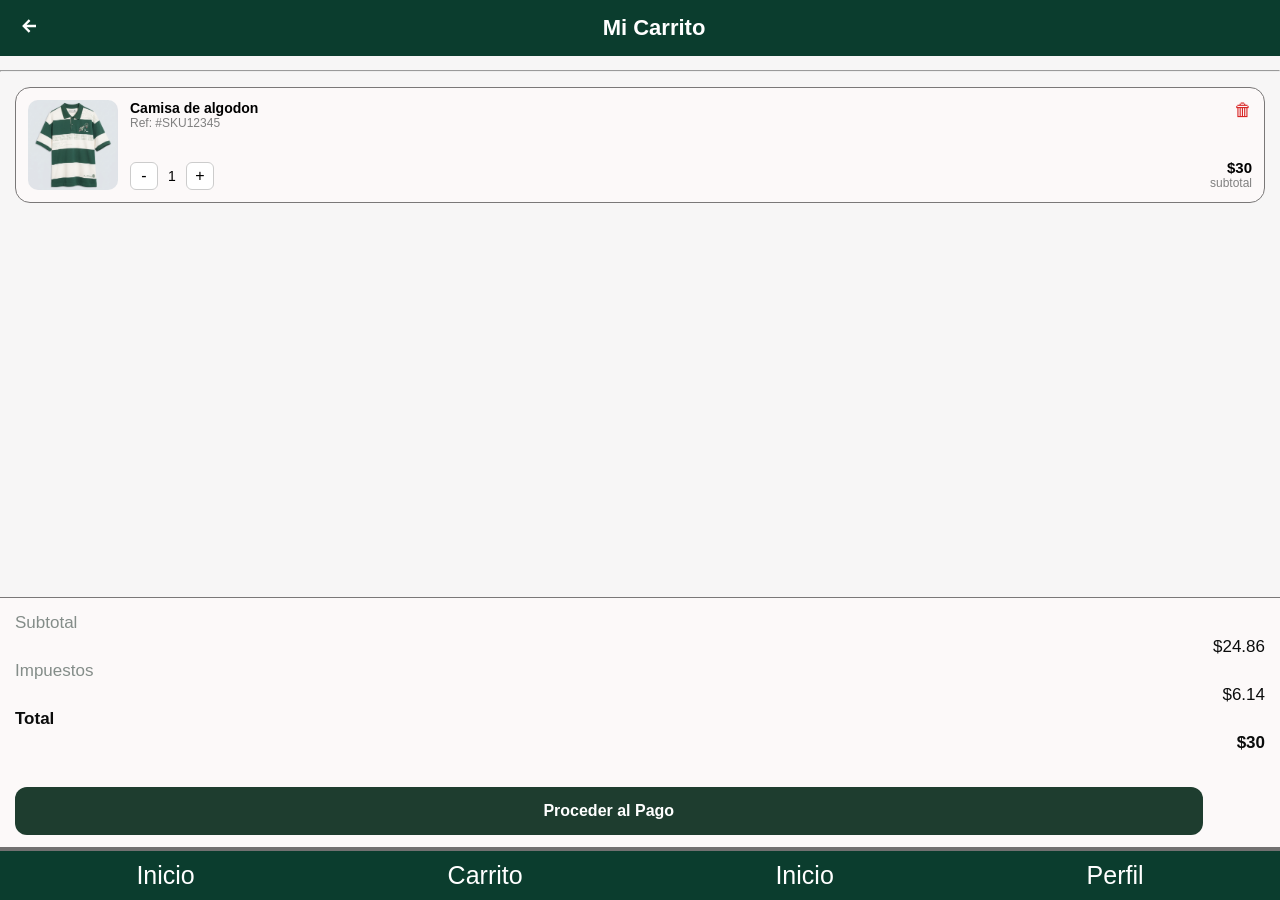
==== commit 9f71365a: "refactor: :art: Agregue Nombre a las imagenes Agregue nombre a las imagenes al atributo alt" ====
--- a/Html/carrito.html
+++ b/Html/carrito.html
@@ -11,7 +11,7 @@
 </head>
 <body>
     <header class="header">
-        <a href="catalogo.html"><img src="/Imagenes/Iconos/arrow-left-stroke.svg" alt=""></a>
+        <a href="catalogo.html"><img src="/Imagenes/Iconos/arrow-left-stroke.svg" alt="Regresar"></a>
         <h1>Mi Carrito</h1>
     </header>
 
@@ -20,7 +20,7 @@
         <div class="productos-comprados">
             <div class="tarjeta-carrito">
                 <div class="img-producto-comprado">
-                    <img src="/Imagenes/Camisas/CMS1VD.png" alt="">
+                    <img src="/Imagenes/Camisas/CMS1VD.png" alt="Camisa">
                 </div>
                 <div class="info-carrito">
                     <div class="info-top">
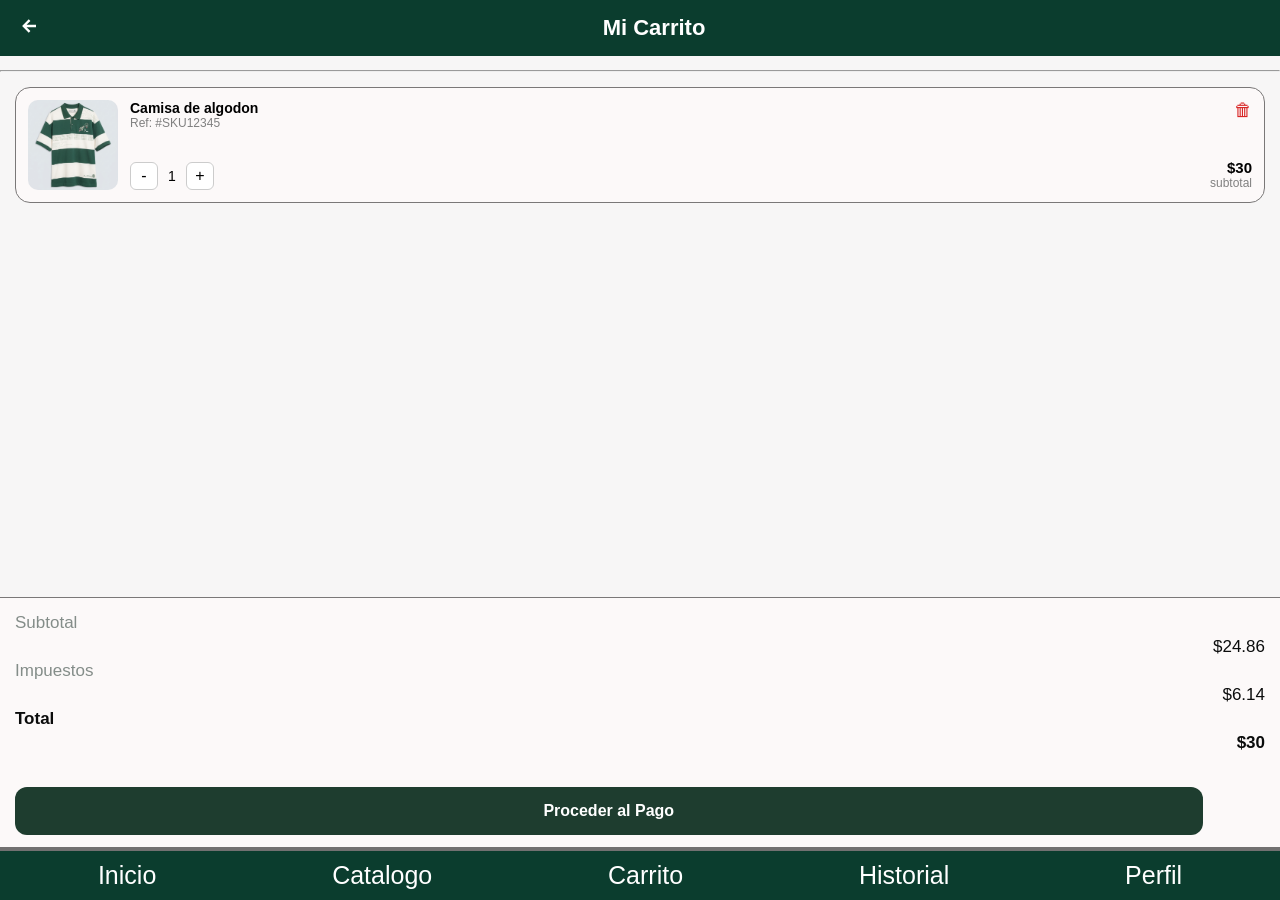
==== commit 02fbd0fe: "feat: :zap: Creacion del Readme Creacion del Readme y agregar unas funciones extra" ====
--- a/Html/carrito.html
+++ b/Html/carrito.html
@@ -68,8 +68,9 @@
 
         <div class="Nav2">
             <div><a href="index.html">Inicio</a></div>
+            <div><a href="catalogo.html">Catalogo</a></div>
             <div><a href="carrito.html">Carrito</a></div>
-            <div><a href="historial.html">Inicio</a></div>
+            <div><a href="historial.html">Historial</a></div>
             <div><a href="perfil.html">Perfil</a></div>
         </div> 
     </section>
